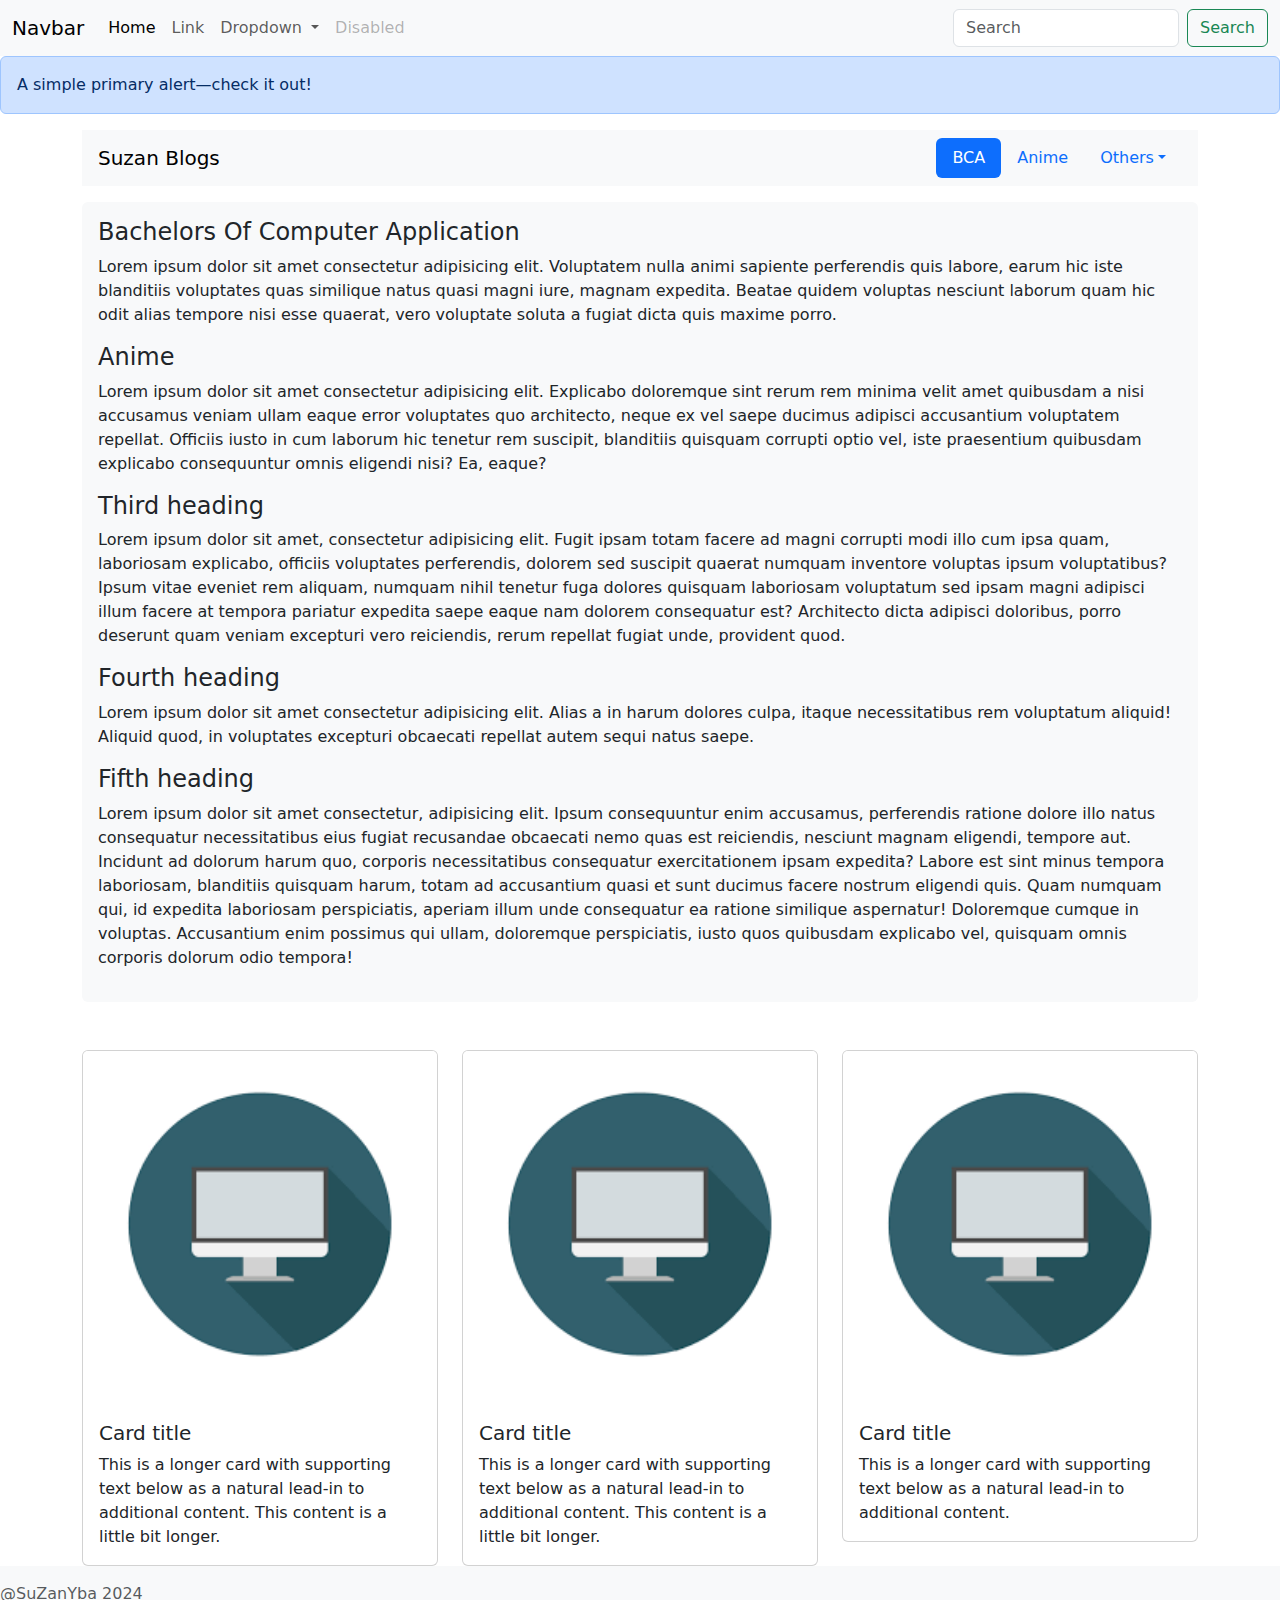
==== 01_index.html @ 1b356194 "exercises" ====
<!DOCTYPE html>
<html lang="en">
  <head>
    <meta charset="UTF-8" />
    <meta name="viewport" content="width=device-width, initial-scale=1.0" />
    <link
      href="https://cdn.jsdelivr.net/npm/bootstrap@5.3.3/dist/css/bootstrap.min.css"
      rel="stylesheet"
      integrity="sha384-QWTKZyjpPEjISv5WaRU9OFeRpok6YctnYmDr5pNlyT2bRjXh0JMhjY6hW+ALEwIH"
      crossorigin="anonymous"
    />
    <title>Nav_Content_Footer</title>
  </head>
  <body class="overflow-x-hidden overflow-y">
    <nav class="navbar navbar-expand-lg bg-body-tertiary">
      <div class="container-fluid">
        <a class="navbar-brand" href="#">Navbar</a>
        <button
          class="navbar-toggler"
          type="button"
          data-bs-toggle="collapse"
          data-bs-target="#navbarSupportedContent"
          aria-controls="navbarSupportedContent"
          aria-expanded="false"
          aria-label="Toggle navigation"
        >
          <span class="navbar-toggler-icon"></span>
        </button>
        <div class="collapse navbar-collapse" id="navbarSupportedContent">
          <ul class="navbar-nav me-auto mb-2 mb-lg-0">
            <li class="nav-item">
              <a class="nav-link active" aria-current="page" href="#">Home</a>
            </li>
            <li class="nav-item">
              <a class="nav-link" href="#">Link</a>
            </li>
            <li class="nav-item dropdown">
              <a
                class="nav-link dropdown-toggle"
                href="#"
                role="button"
                data-bs-toggle="dropdown"
                aria-expanded="false"
              >
                Dropdown
              </a>
              <ul class="dropdown-menu">
                <li><a class="dropdown-item" href="#">Action</a></li>
                <li><a class="dropdown-item" href="#">Another action</a></li>
                <li><hr class="dropdown-divider" /></li>
                <li>
                  <a class="dropdown-item" href="#">Something else here</a>
                </li>
              </ul>
            </li>
            <li class="nav-item">
              <a class="nav-link disabled" aria-disabled="true">Disabled</a>
            </li>
          </ul>
          <form class="d-flex" role="search">
            <input
              class="form-control me-2"
              type="search"
              placeholder="Search"
              aria-label="Search"
            />
            <button class="btn btn-outline-success" type="submit">
              Search
            </button>
          </form>
        </div>
      </div>
    </nav>

    <div class="alert alert-primary" role="alert">
      A simple primary alert—check it out!
    </div>
    <div class="container">
      <nav id="navbar-example2" class="navbar bg-body-tertiary px-3 mb-3">
        <a class="navbar-brand" href="#">Suzan Blogs </a>
        <ul class="nav nav-pills">
          <li class="nav-item">
            <a class="nav-link" href="#scrollspyHeading1">BCA</a>
          </li>
          <li class="nav-item">
            <a class="nav-link" href="#scrollspyHeading2">Anime</a>
          </li>
          <li class="nav-item dropdown">
            <a
              class="nav-link dropdown-toggle"
              data-bs-toggle="dropdown"
              href="#"
              role="button"
              aria-expanded="false"
              >Others</a
            >
            <ul class="dropdown-menu">
              <li>
                <a class="dropdown-item" href="#scrollspyHeading3">Projects</a>
              </li>
              <li>
                <a class="dropdown-item" href="#scrollspyHeading4"
                  >Technologies</a
                >
              </li>
              <li><hr class="dropdown-divider" /></li>
              <li>
                <a class="dropdown-item" href="#scrollspyHeading5"
                  >Experiences</a
                >
              </li>
            </ul>
          </li>
        </ul>
      </nav>
      <div
        data-bs-spy="scroll"
        data-bs-target="#navbar-example2"
        data-bs-root-margin="0px 0px -40%"
        data-bs-smooth-scroll="true"
        class="scrollspy-example bg-body-tertiary p-3 rounded-2"
        tabindex="0"
      >
        <h4 id="scrollspyHeading1">Bachelors Of Computer Application</h4>
        <p>
          Lorem ipsum dolor sit amet consectetur adipisicing elit. Voluptatem
          nulla animi sapiente perferendis quis labore, earum hic iste
          blanditiis voluptates quas similique natus quasi magni iure, magnam
          expedita. Beatae quidem voluptas nesciunt laborum quam hic odit alias
          tempore nisi esse quaerat, vero voluptate soluta a fugiat dicta quis
          maxime porro.
        </p>
        <h4 id="scrollspyHeading2">Anime</h4>
        <p>
          Lorem ipsum dolor sit amet consectetur adipisicing elit. Explicabo
          doloremque sint rerum rem minima velit amet quibusdam a nisi accusamus
          veniam ullam eaque error voluptates quo architecto, neque ex vel saepe
          ducimus adipisci accusantium voluptatem repellat. Officiis iusto in
          cum laborum hic tenetur rem suscipit, blanditiis quisquam corrupti
          optio vel, iste praesentium quibusdam explicabo consequuntur omnis
          eligendi nisi? Ea, eaque?
        </p>
        <h4 id="scrollspyHeading3">Third heading</h4>
        <p>
          Lorem ipsum dolor sit amet, consectetur adipisicing elit. Fugit ipsam
          totam facere ad magni corrupti modi illo cum ipsa quam, laboriosam
          explicabo, officiis voluptates perferendis, dolorem sed suscipit
          quaerat numquam inventore voluptas ipsum voluptatibus? Ipsum vitae
          eveniet rem aliquam, numquam nihil tenetur fuga dolores quisquam
          laboriosam voluptatum sed ipsam magni adipisci illum facere at tempora
          pariatur expedita saepe eaque nam dolorem consequatur est? Architecto
          dicta adipisci doloribus, porro deserunt quam veniam excepturi vero
          reiciendis, rerum repellat fugiat unde, provident quod.
        </p>
        <h4 id="scrollspyHeading4">Fourth heading</h4>
        <p>
          Lorem ipsum dolor sit amet consectetur adipisicing elit. Alias a in
          harum dolores culpa, itaque necessitatibus rem voluptatum aliquid!
          Aliquid quod, in voluptates excepturi obcaecati repellat autem sequi
          natus saepe.
        </p>
        <h4 id="scrollspyHeading5">Fifth heading</h4>
        <p>
          Lorem ipsum dolor sit amet consectetur, adipisicing elit. Ipsum
          consequuntur enim accusamus, perferendis ratione dolore illo natus
          consequatur necessitatibus eius fugiat recusandae obcaecati nemo quas
          est reiciendis, nesciunt magnam eligendi, tempore aut. Incidunt ad
          dolorum harum quo, corporis necessitatibus consequatur exercitationem
          ipsam expedita? Labore est sint minus tempora laboriosam, blanditiis
          quisquam harum, totam ad accusantium quasi et sunt ducimus facere
          nostrum eligendi quis. Quam numquam qui, id expedita laboriosam
          perspiciatis, aperiam illum unde consequatur ea ratione similique
          aspernatur! Doloremque cumque in voluptas. Accusantium enim possimus
          qui ullam, doloremque perspiciatis, iusto quos quibusdam explicabo
          vel, quisquam omnis corporis dolorum odio tempora!
        </p>
      </div>

      <div class="row row-cols-1 row-cols-md-3 mt-5">
        <div class="col">
          <div class="card">
            <img src="images.png" class="card-img-top" alt="..." />
            <div class="card-body">
              <h5 class="card-title">Card title</h5>
              <p class="card-text">
                This is a longer card with supporting text below as a natural
                lead-in to additional content. This content is a little bit
                longer.
              </p>
            </div>
          </div>
        </div>
        <div class="col">
          <div class="card">
            <img src="images.png" class="card-img-top" alt="..." />
            <div class="card-body">
              <h5 class="card-title">Card title</h5>
              <p class="card-text">
                This is a longer card with supporting text below as a natural
                lead-in to additional content. This content is a little bit
                longer.
              </p>
            </div>
          </div>
        </div>
        <div class="col">
          <div class="card">
            <img src="images.png" class="card-img-top" alt="..." />
            <div class="card-body">
              <h5 class="card-title">Card title</h5>
              <p class="card-text">
                This is a longer card with supporting text below as a natural
                lead-in to additional content.
              </p>
            </div>
          </div>
        </div>
      </div>
    </div>

    <!-- footer here -->
    <footer class="footer mt-auto py-3 bg-body-tertiary row">
      <div class="container">
        <span class="text-body-secondary">@SuZanYba 2024</span>
      </div>
    </footer>
    <script
      src="https://cdn.jsdelivr.net/npm/@popperjs/core@2.11.8/dist/umd/popper.min.js"
      integrity="sha384-I7E8VVD/ismYTF4hNIPjVp/Zjvgyol6VFvRkX/vR+Vc4jQkC+hVqc2pM8ODewa9r"
      crossorigin="anonymous"
    ></script>
    <script
      src="https://cdn.jsdelivr.net/npm/bootstrap@5.3.3/dist/js/bootstrap.min.js"
      integrity="sha384-0pUGZvbkm6XF6gxjEnlmuGrJXVbNuzT9qBBavbLwCsOGabYfZo0T0to5eqruptLy"
      crossorigin="anonymous"
    ></script>
  </body>
</html>
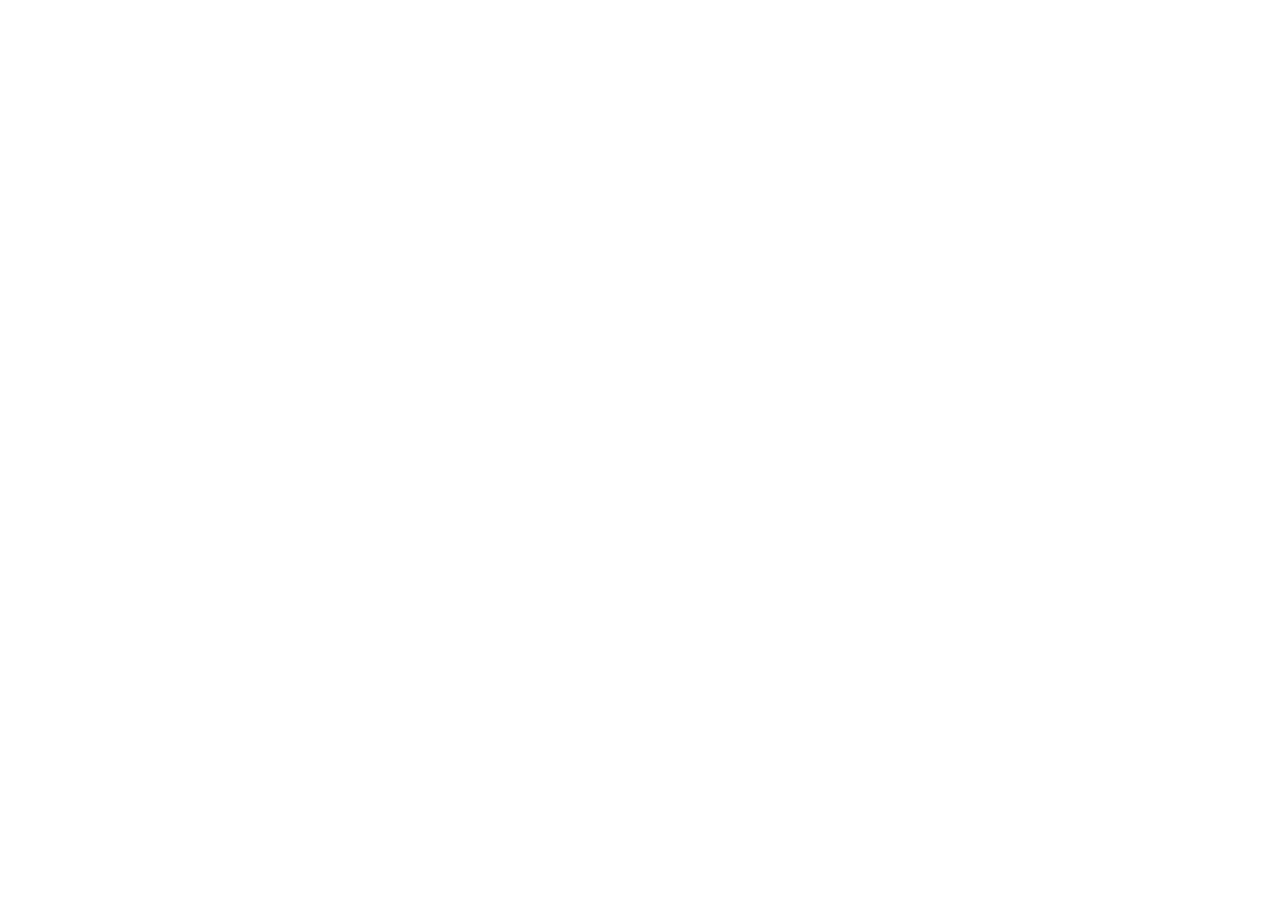
==== commit 22facdd7: "exercise_3_arrayComparision" ====
--- a/01_index.html
+++ b/01_index.html
@@ -3,236 +3,9 @@
   <head>
     <meta charset="UTF-8" />
     <meta name="viewport" content="width=device-width, initial-scale=1.0" />
-    <link
-      href="https://cdn.jsdelivr.net/npm/bootstrap@5.3.3/dist/css/bootstrap.min.css"
-      rel="stylesheet"
-      integrity="sha384-QWTKZyjpPEjISv5WaRU9OFeRpok6YctnYmDr5pNlyT2bRjXh0JMhjY6hW+ALEwIH"
-      crossorigin="anonymous"
-    />
-    <title>Nav_Content_Footer</title>
+    <title>Document</title>
   </head>
-  <body class="overflow-x-hidden overflow-y">
-    <nav class="navbar navbar-expand-lg bg-body-tertiary">
-      <div class="container-fluid">
-        <a class="navbar-brand" href="#">Navbar</a>
-        <button
-          class="navbar-toggler"
-          type="button"
-          data-bs-toggle="collapse"
-          data-bs-target="#navbarSupportedContent"
-          aria-controls="navbarSupportedContent"
-          aria-expanded="false"
-          aria-label="Toggle navigation"
-        >
-          <span class="navbar-toggler-icon"></span>
-        </button>
-        <div class="collapse navbar-collapse" id="navbarSupportedContent">
-          <ul class="navbar-nav me-auto mb-2 mb-lg-0">
-            <li class="nav-item">
-              <a class="nav-link active" aria-current="page" href="#">Home</a>
-            </li>
-            <li class="nav-item">
-              <a class="nav-link" href="#">Link</a>
-            </li>
-            <li class="nav-item dropdown">
-              <a
-                class="nav-link dropdown-toggle"
-                href="#"
-                role="button"
-                data-bs-toggle="dropdown"
-                aria-expanded="false"
-              >
-                Dropdown
-              </a>
-              <ul class="dropdown-menu">
-                <li><a class="dropdown-item" href="#">Action</a></li>
-                <li><a class="dropdown-item" href="#">Another action</a></li>
-                <li><hr class="dropdown-divider" /></li>
-                <li>
-                  <a class="dropdown-item" href="#">Something else here</a>
-                </li>
-              </ul>
-            </li>
-            <li class="nav-item">
-              <a class="nav-link disabled" aria-disabled="true">Disabled</a>
-            </li>
-          </ul>
-          <form class="d-flex" role="search">
-            <input
-              class="form-control me-2"
-              type="search"
-              placeholder="Search"
-              aria-label="Search"
-            />
-            <button class="btn btn-outline-success" type="submit">
-              Search
-            </button>
-          </form>
-        </div>
-      </div>
-    </nav>
-
-    <div class="alert alert-primary" role="alert">
-      A simple primary alert—check it out!
-    </div>
-    <div class="container">
-      <nav id="navbar-example2" class="navbar bg-body-tertiary px-3 mb-3">
-        <a class="navbar-brand" href="#">Suzan Blogs </a>
-        <ul class="nav nav-pills">
-          <li class="nav-item">
-            <a class="nav-link" href="#scrollspyHeading1">BCA</a>
-          </li>
-          <li class="nav-item">
-            <a class="nav-link" href="#scrollspyHeading2">Anime</a>
-          </li>
-          <li class="nav-item dropdown">
-            <a
-              class="nav-link dropdown-toggle"
-              data-bs-toggle="dropdown"
-              href="#"
-              role="button"
-              aria-expanded="false"
-              >Others</a
-            >
-            <ul class="dropdown-menu">
-              <li>
-                <a class="dropdown-item" href="#scrollspyHeading3">Projects</a>
-              </li>
-              <li>
-                <a class="dropdown-item" href="#scrollspyHeading4"
-                  >Technologies</a
-                >
-              </li>
-              <li><hr class="dropdown-divider" /></li>
-              <li>
-                <a class="dropdown-item" href="#scrollspyHeading5"
-                  >Experiences</a
-                >
-              </li>
-            </ul>
-          </li>
-        </ul>
-      </nav>
-      <div
-        data-bs-spy="scroll"
-        data-bs-target="#navbar-example2"
-        data-bs-root-margin="0px 0px -40%"
-        data-bs-smooth-scroll="true"
-        class="scrollspy-example bg-body-tertiary p-3 rounded-2"
-        tabindex="0"
-      >
-        <h4 id="scrollspyHeading1">Bachelors Of Computer Application</h4>
-        <p>
-          Lorem ipsum dolor sit amet consectetur adipisicing elit. Voluptatem
-          nulla animi sapiente perferendis quis labore, earum hic iste
-          blanditiis voluptates quas similique natus quasi magni iure, magnam
-          expedita. Beatae quidem voluptas nesciunt laborum quam hic odit alias
-          tempore nisi esse quaerat, vero voluptate soluta a fugiat dicta quis
-          maxime porro.
-        </p>
-        <h4 id="scrollspyHeading2">Anime</h4>
-        <p>
-          Lorem ipsum dolor sit amet consectetur adipisicing elit. Explicabo
-          doloremque sint rerum rem minima velit amet quibusdam a nisi accusamus
-          veniam ullam eaque error voluptates quo architecto, neque ex vel saepe
-          ducimus adipisci accusantium voluptatem repellat. Officiis iusto in
-          cum laborum hic tenetur rem suscipit, blanditiis quisquam corrupti
-          optio vel, iste praesentium quibusdam explicabo consequuntur omnis
-          eligendi nisi? Ea, eaque?
-        </p>
-        <h4 id="scrollspyHeading3">Third heading</h4>
-        <p>
-          Lorem ipsum dolor sit amet, consectetur adipisicing elit. Fugit ipsam
-          totam facere ad magni corrupti modi illo cum ipsa quam, laboriosam
-          explicabo, officiis voluptates perferendis, dolorem sed suscipit
-          quaerat numquam inventore voluptas ipsum voluptatibus? Ipsum vitae
-          eveniet rem aliquam, numquam nihil tenetur fuga dolores quisquam
-          laboriosam voluptatum sed ipsam magni adipisci illum facere at tempora
-          pariatur expedita saepe eaque nam dolorem consequatur est? Architecto
-          dicta adipisci doloribus, porro deserunt quam veniam excepturi vero
-          reiciendis, rerum repellat fugiat unde, provident quod.
-        </p>
-        <h4 id="scrollspyHeading4">Fourth heading</h4>
-        <p>
-          Lorem ipsum dolor sit amet consectetur adipisicing elit. Alias a in
-          harum dolores culpa, itaque necessitatibus rem voluptatum aliquid!
-          Aliquid quod, in voluptates excepturi obcaecati repellat autem sequi
-          natus saepe.
-        </p>
-        <h4 id="scrollspyHeading5">Fifth heading</h4>
-        <p>
-          Lorem ipsum dolor sit amet consectetur, adipisicing elit. Ipsum
-          consequuntur enim accusamus, perferendis ratione dolore illo natus
-          consequatur necessitatibus eius fugiat recusandae obcaecati nemo quas
-          est reiciendis, nesciunt magnam eligendi, tempore aut. Incidunt ad
-          dolorum harum quo, corporis necessitatibus consequatur exercitationem
-          ipsam expedita? Labore est sint minus tempora laboriosam, blanditiis
-          quisquam harum, totam ad accusantium quasi et sunt ducimus facere
-          nostrum eligendi quis. Quam numquam qui, id expedita laboriosam
-          perspiciatis, aperiam illum unde consequatur ea ratione similique
-          aspernatur! Doloremque cumque in voluptas. Accusantium enim possimus
-          qui ullam, doloremque perspiciatis, iusto quos quibusdam explicabo
-          vel, quisquam omnis corporis dolorum odio tempora!
-        </p>
-      </div>
-
-      <div class="row row-cols-1 row-cols-md-3 mt-5">
-        <div class="col">
-          <div class="card">
-            <img src="images.png" class="card-img-top" alt="..." />
-            <div class="card-body">
-              <h5 class="card-title">Card title</h5>
-              <p class="card-text">
-                This is a longer card with supporting text below as a natural
-                lead-in to additional content. This content is a little bit
-                longer.
-              </p>
-            </div>
-          </div>
-        </div>
-        <div class="col">
-          <div class="card">
-            <img src="images.png" class="card-img-top" alt="..." />
-            <div class="card-body">
-              <h5 class="card-title">Card title</h5>
-              <p class="card-text">
-                This is a longer card with supporting text below as a natural
-                lead-in to additional content. This content is a little bit
-                longer.
-              </p>
-            </div>
-          </div>
-        </div>
-        <div class="col">
-          <div class="card">
-            <img src="images.png" class="card-img-top" alt="..." />
-            <div class="card-body">
-              <h5 class="card-title">Card title</h5>
-              <p class="card-text">
-                This is a longer card with supporting text below as a natural
-                lead-in to additional content.
-              </p>
-            </div>
-          </div>
-        </div>
-      </div>
-    </div>
-
-    <!-- footer here -->
-    <footer class="footer mt-auto py-3 bg-body-tertiary row">
-      <div class="container">
-        <span class="text-body-secondary">@SuZanYba 2024</span>
-      </div>
-    </footer>
-    <script
-      src="https://cdn.jsdelivr.net/npm/@popperjs/core@2.11.8/dist/umd/popper.min.js"
-      integrity="sha384-I7E8VVD/ismYTF4hNIPjVp/Zjvgyol6VFvRkX/vR+Vc4jQkC+hVqc2pM8ODewa9r"
-      crossorigin="anonymous"
-    ></script>
-    <script
-      src="https://cdn.jsdelivr.net/npm/bootstrap@5.3.3/dist/js/bootstrap.min.js"
-      integrity="sha384-0pUGZvbkm6XF6gxjEnlmuGrJXVbNuzT9qBBavbLwCsOGabYfZo0T0to5eqruptLy"
-      crossorigin="anonymous"
-    ></script>
+  <body>
+    <script src="Exercise_3.js"></script>
   </body>
 </html>
